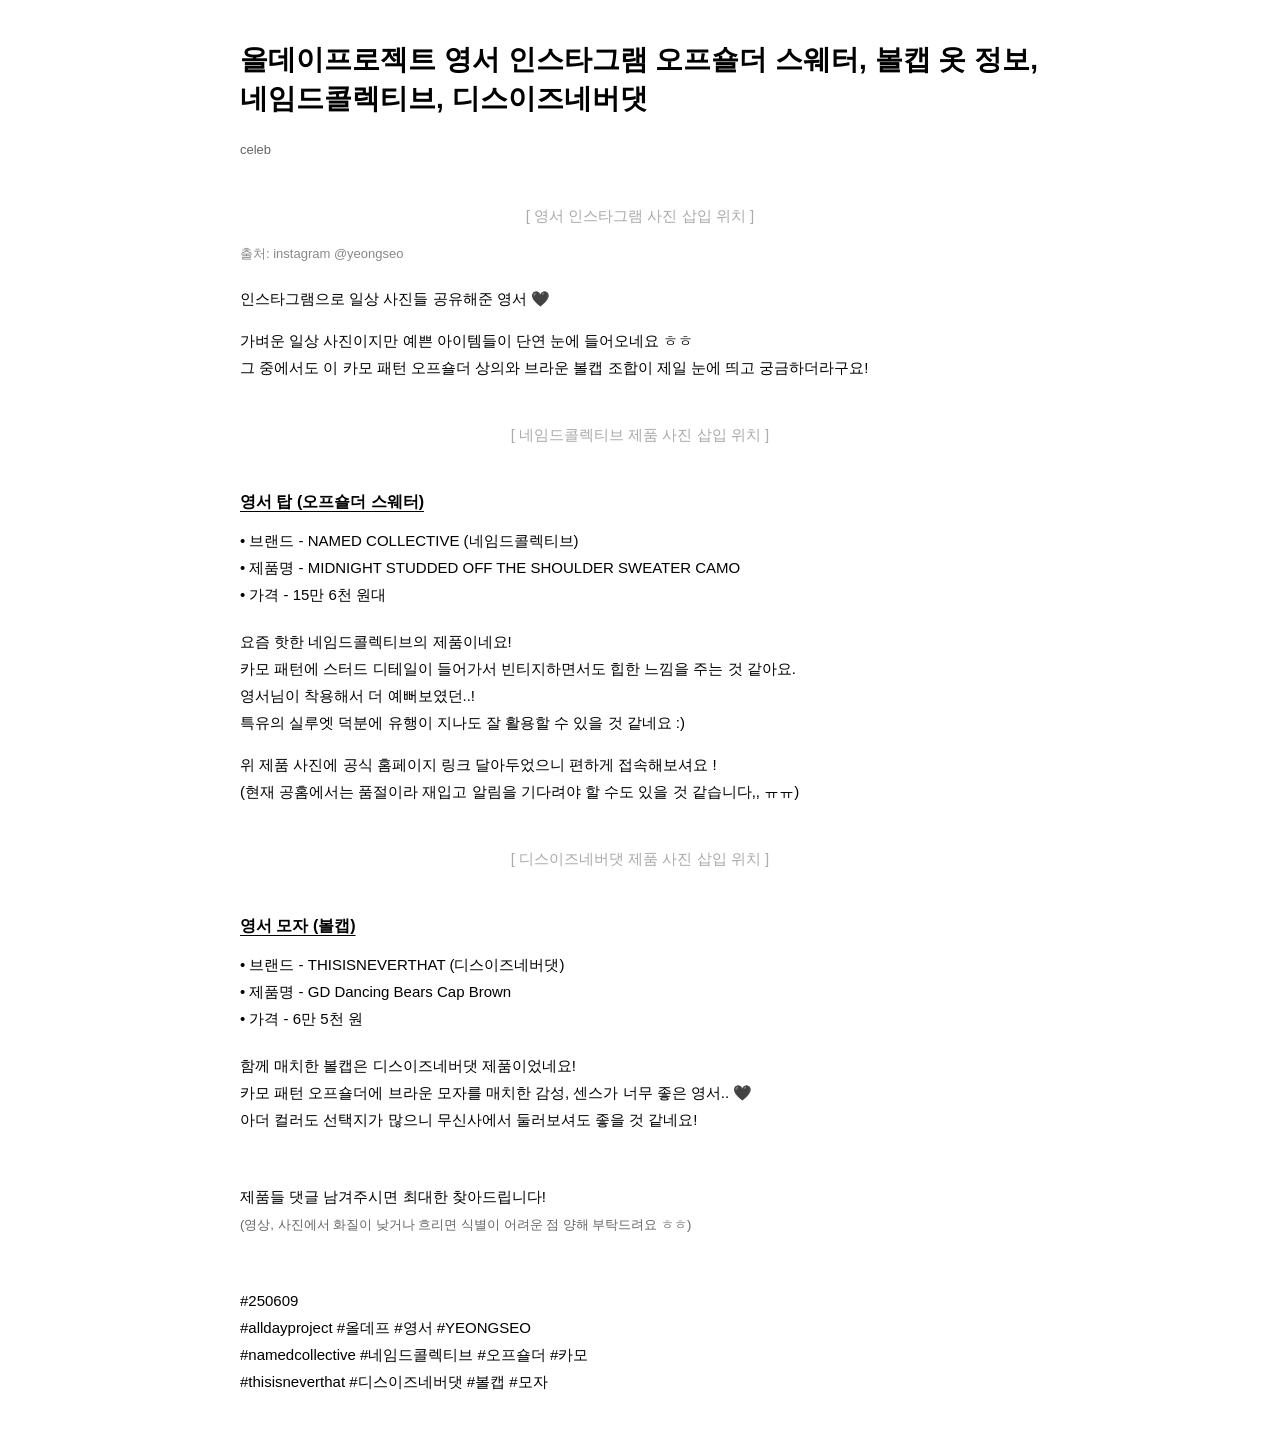
==== blog_post.html @ fe9ac28e "Add blog automation workflow and style database" ====
<!DOCTYPE html>
<html lang="ko">
<head>
<meta charset="UTF-8">
<title>블로그 포스팅</title>
<style>
  body {
    font-family: 'Apple SD Gothic Neo', 'Malgun Gothic', '맑은 고딕', sans-serif;
    color: #000000;
    line-height: 1.8;
    font-size: 15px;
    max-width: 800px;
    margin: 0 auto;
    padding: 40px 20px;
  }
  .title {
    font-size: 28px;
    font-weight: bold;
    margin-bottom: 20px;
    line-height: 1.4;
  }
  .category {
    font-size: 13px;
    color: #666;
    margin-bottom: 40px;
  }
  .caption {
    font-size: 13px;
    color: #888;
    margin-bottom: 20px;
  }
  .item-title {
    font-size: 16px;
    font-weight: bold;
    margin-top: 40px;
    margin-bottom: 10px;
    text-decoration: underline;
    text-underline-position: under;
  }
  .item-info {
    margin-bottom: 20px;
  }
  .item-info span {
    display: block;
  }
  p {
    margin-bottom: 15px;
  }
  .tags {
    margin-top: 50px;
    color: #000000;
  }
</style>
</head>
<body>

<div class="title">올데이프로젝트 영서 인스타그램 오프숄더 스웨터, 볼캡 옷 정보, 네임드콜렉티브, 디스이즈네버댓</div>
<div class="category">celeb</div>

<p style="text-align: center; margin-bottom: 10px; color: #aaa;">[ 영서 인스타그램 사진 삽입 위치 ]</p>
<p class="caption">출처: instagram @yeongseo</p>

<p>인스타그램으로 일상 사진들 공유해준 영서 🖤</p>
<p>가벼운 일상 사진이지만 예쁜 아이템들이 단연 눈에 들어오네요 ㅎㅎ<br>
그 중에서도 이 카모 패턴 오프숄더 상의와 브라운 볼캡 조합이 제일 눈에 띄고 궁금하더라구요!</p>

<p style="text-align: center; margin-top: 40px; margin-bottom: 10px; color: #aaa;">[ 네임드콜렉티브 제품 사진 삽입 위치 ]</p>
<div class="item-title">영서 탑 (오프숄더 스웨터)</div>
<div class="item-info">
  <span>• 브랜드 - NAMED COLLECTIVE (네임드콜렉티브)</span>
  <span>• 제품명 - MIDNIGHT STUDDED OFF THE SHOULDER SWEATER CAMO</span>
  <span>• 가격 - 15만 6천 원대</span>
</div>

<p>요즘 핫한 네임드콜렉티브의 제품이네요!<br>
카모 패턴에 스터드 디테일이 들어가서 빈티지하면서도 힙한 느낌을 주는 것 같아요.<br>
영서님이 착용해서 더 예뻐보였던..!<br>
특유의 실루엣 덕분에 유행이 지나도 잘 활용할 수 있을 것 같네요 :)</p>

<p>위 제품 사진에 공식 홈페이지 링크 달아두었으니 편하게 접속해보셔요 !<br>
(현재 공홈에서는 품절이라 재입고 알림을 기다려야 할 수도 있을 것 같습니다,, ㅠㅠ)</p>

<p style="text-align: center; margin-top: 40px; margin-bottom: 10px; color: #aaa;">[ 디스이즈네버댓 제품 사진 삽입 위치 ]</p>
<div class="item-title">영서 모자 (볼캡)</div>
<div class="item-info">
  <span>• 브랜드 - THISISNEVERTHAT (디스이즈네버댓)</span>
  <span>• 제품명 - GD Dancing Bears Cap Brown</span>
  <span>• 가격 - 6만 5천 원</span>
</div>

<p>함께 매치한 볼캡은 디스이즈네버댓 제품이었네요!<br>
카모 패턴 오프숄더에 브라운 모자를 매치한 감성, 센스가 너무 좋은 영서.. 🖤<br>
아더 컬러도 선택지가 많으니 무신사에서 둘러보셔도 좋을 것 같네요!</p>

<p style="margin-top:50px;">제품들 댓글 남겨주시면 최대한 찾아드립니다!<br>
<span style="font-size: 13px; color:#666;">(영상, 사진에서 화질이 낮거나 흐리면 식별이 어려운 점 양해 부탁드려요 ㅎㅎ)</span></p>

<div class="tags">
  <p>#250609<br>
  #alldayproject #올데프 #영서 #YEONGSEO<br>
  #namedcollective #네임드콜렉티브 #오프숄더 #카모<br>
  #thisisneverthat #디스이즈네버댓 #볼캡 #모자</p>
</div>

</body>
</html>
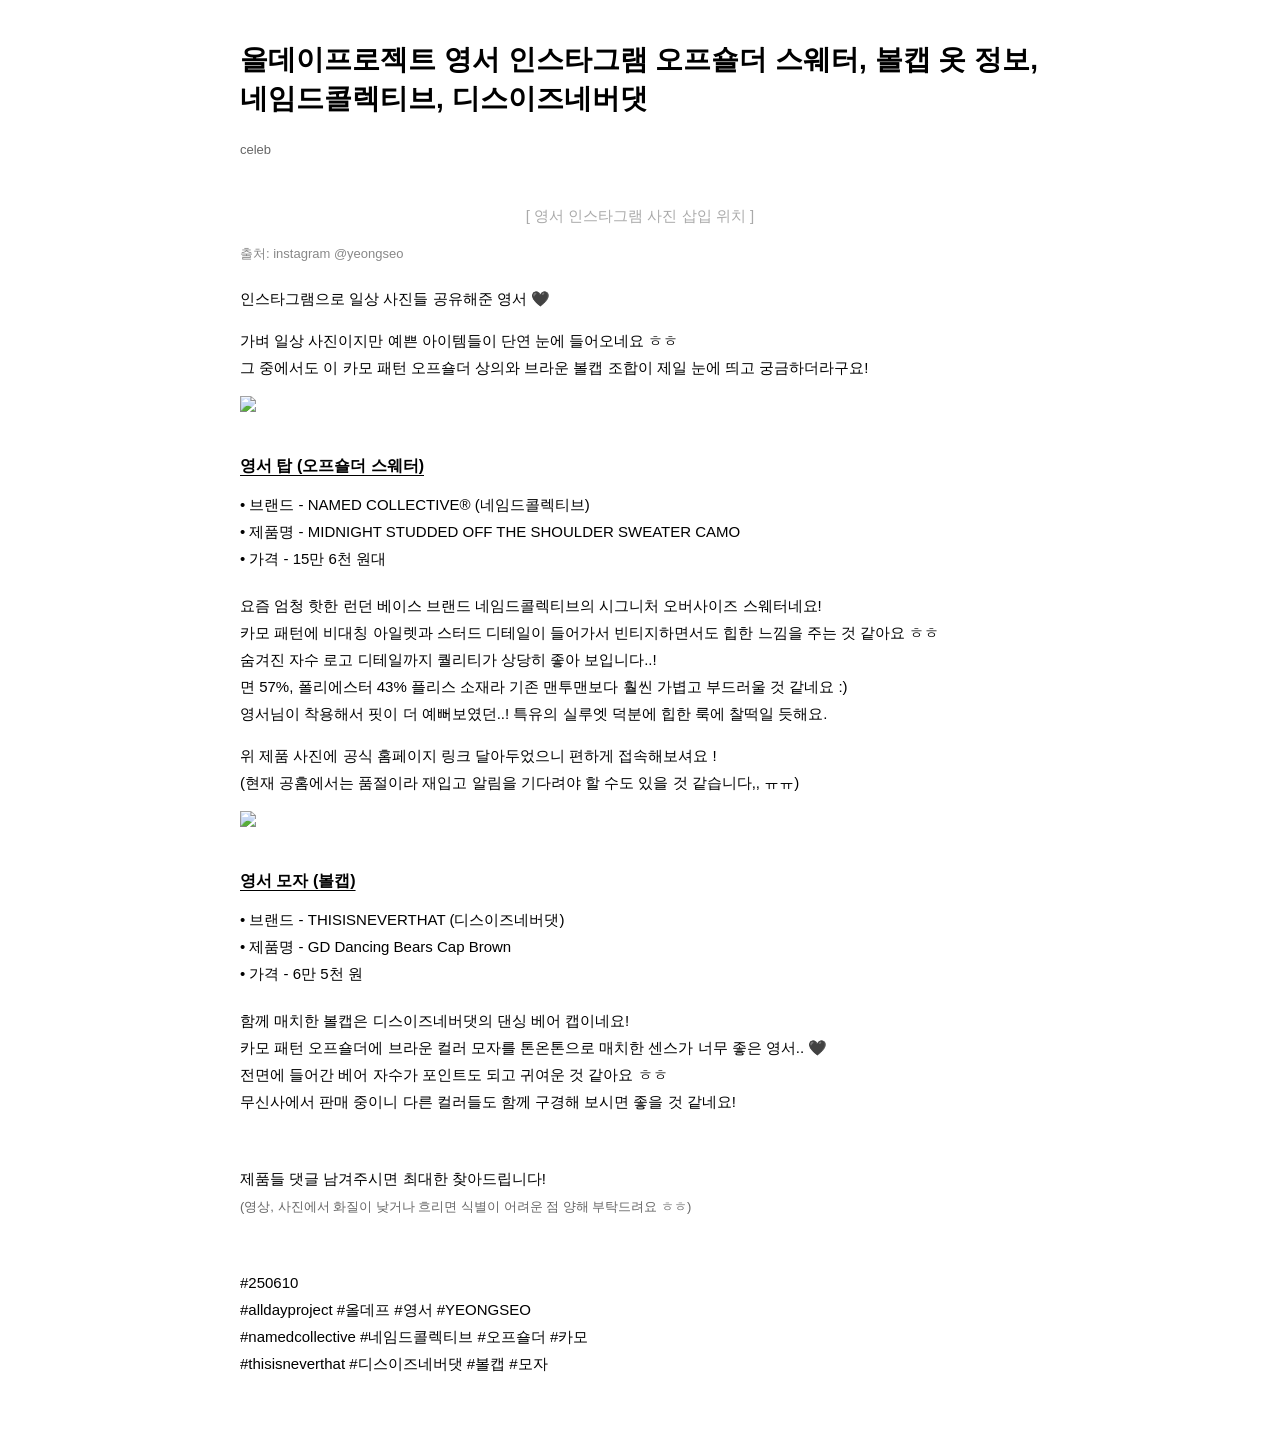
==== commit 1ebf4a45: "Generate new blog post with embedded images and updated description, append to database" ====
--- a/blog_post.html
+++ b/blog_post.html
@@ -61,26 +61,27 @@
 <p class="caption">출처: instagram @yeongseo</p>
 
 <p>인스타그램으로 일상 사진들 공유해준 영서 🖤</p>
-<p>가벼운 일상 사진이지만 예쁜 아이템들이 단연 눈에 들어오네요 ㅎㅎ<br>
+<p>가벼 일상 사진이지만 예쁜 아이템들이 단연 눈에 들어오네요 ㅎㅎ<br>
 그 중에서도 이 카모 패턴 오프숄더 상의와 브라운 볼캡 조합이 제일 눈에 띄고 궁금하더라구요!</p>
 
-<p style="text-align: center; margin-top: 40px; margin-bottom: 10px; color: #aaa;">[ 네임드콜렉티브 제품 사진 삽입 위치 ]</p>
+<img src="https://namedcollective.com/cdn/shop/files/midnight-studded-off-the-shoulder-sweater-camo-1_20359bdf-fb0b-4076-bd6d-d3d797350a2a.jpg?crop=center&height=1537&v=1758795098&width=1080" style="max-width: 100%; display: block; margin: 0 auto; margin-bottom: 10px;">
 <div class="item-title">영서 탑 (오프숄더 스웨터)</div>
 <div class="item-info">
-  <span>• 브랜드 - NAMED COLLECTIVE (네임드콜렉티브)</span>
+  <span>• 브랜드 - NAMED COLLECTIVE® (네임드콜렉티브)</span>
   <span>• 제품명 - MIDNIGHT STUDDED OFF THE SHOULDER SWEATER CAMO</span>
   <span>• 가격 - 15만 6천 원대</span>
 </div>
 
-<p>요즘 핫한 네임드콜렉티브의 제품이네요!<br>
-카모 패턴에 스터드 디테일이 들어가서 빈티지하면서도 힙한 느낌을 주는 것 같아요.<br>
-영서님이 착용해서 더 예뻐보였던..!<br>
-특유의 실루엣 덕분에 유행이 지나도 잘 활용할 수 있을 것 같네요 :)</p>
+<p>요즘 엄청 핫한 런던 베이스 브랜드 네임드콜렉티브의 시그니처 오버사이즈 스웨터네요!<br>
+카모 패턴에 비대칭 아일렛과 스터드 디테일이 들어가서 빈티지하면서도 힙한 느낌을 주는 것 같아요 ㅎㅎ<br>
+숨겨진 자수 로고 디테일까지 퀄리티가 상당히 좋아 보입니다..!<br>
+면 57%, 폴리에스터 43% 플리스 소재라 기존 맨투맨보다 훨씬 가볍고 부드러울 것 같네요 :)<br>
+영서님이 착용해서 핏이 더 예뻐보였던..! 특유의 실루엣 덕분에 힙한 룩에 찰떡일 듯해요.</p>
 
 <p>위 제품 사진에 공식 홈페이지 링크 달아두었으니 편하게 접속해보셔요 !<br>
 (현재 공홈에서는 품절이라 재입고 알림을 기다려야 할 수도 있을 것 같습니다,, ㅠㅠ)</p>
 
-<p style="text-align: center; margin-top: 40px; margin-bottom: 10px; color: #aaa;">[ 디스이즈네버댓 제품 사진 삽입 위치 ]</p>
+<img src="https://image.msscdn.net/images/goods_img/20251010/5573822/5573822_17604957941309_500.jpg" style="max-width: 100%; display: block; margin: 0 auto; margin-bottom: 10px;">
 <div class="item-title">영서 모자 (볼캡)</div>
 <div class="item-info">
   <span>• 브랜드 - THISISNEVERTHAT (디스이즈네버댓)</span>
@@ -88,15 +89,16 @@
   <span>• 가격 - 6만 5천 원</span>
 </div>
 
-<p>함께 매치한 볼캡은 디스이즈네버댓 제품이었네요!<br>
-카모 패턴 오프숄더에 브라운 모자를 매치한 감성, 센스가 너무 좋은 영서.. 🖤<br>
-아더 컬러도 선택지가 많으니 무신사에서 둘러보셔도 좋을 것 같네요!</p>
+<p>함께 매치한 볼캡은 디스이즈네버댓의 댄싱 베어 캡이네요!<br>
+카모 패턴 오프숄더에 브라운 컬러 모자를 톤온톤으로 매치한 센스가 너무 좋은 영서.. 🖤<br>
+전면에 들어간 베어 자수가 포인트도 되고 귀여운 것 같아요 ㅎㅎ<br>
+무신사에서 판매 중이니 다른 컬러들도 함께 구경해 보시면 좋을 것 같네요!</p>
 
 <p style="margin-top:50px;">제품들 댓글 남겨주시면 최대한 찾아드립니다!<br>
 <span style="font-size: 13px; color:#666;">(영상, 사진에서 화질이 낮거나 흐리면 식별이 어려운 점 양해 부탁드려요 ㅎㅎ)</span></p>
 
 <div class="tags">
-  <p>#250609<br>
+  <p>#250610<br>
   #alldayproject #올데프 #영서 #YEONGSEO<br>
   #namedcollective #네임드콜렉티브 #오프숄더 #카모<br>
   #thisisneverthat #디스이즈네버댓 #볼캡 #모자</p>
